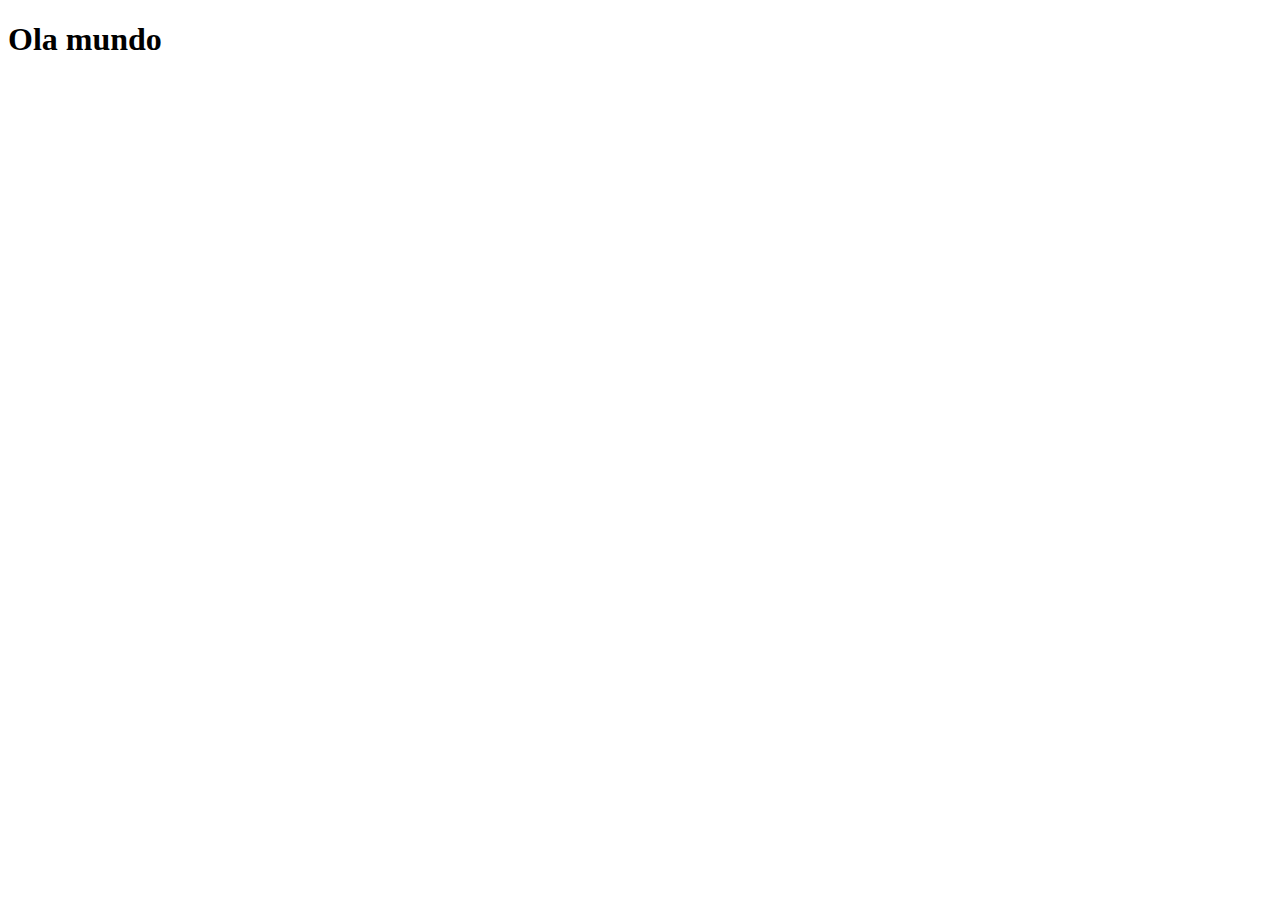
==== index.html @ 52bb56fe "criaçao do site" ====
<!DOCTYPE html>
<html lang="pt-br">
<head>
    <meta charset="UTF-8">
    <meta http-equiv="X-UA-Compatible" content="IE=edge">
    <meta name="viewport" content="width=device-width, initial-scale=1.0">
    <link rel="shortcut icon" href="desafio13/favicon.ico" type="image/x-icon">
    <title>Redes Sociais</title>
</head>
<body>
    <h1>Ola mundo</h1>
    
</body>
</html>
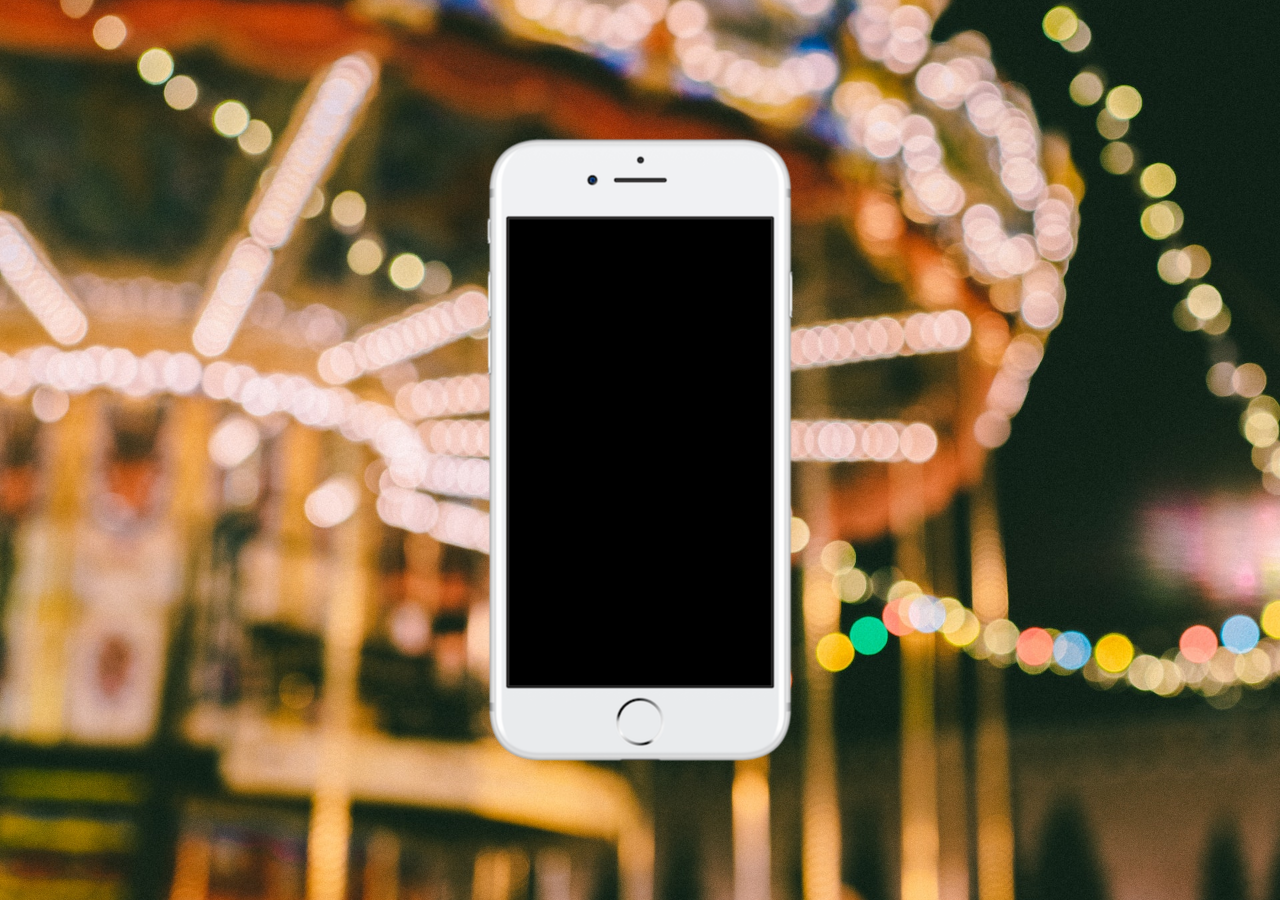
==== commit 559c5928: "projeto social inclusao papel parede" ====
--- a/index.html
+++ b/index.html
@@ -5,10 +5,18 @@
     <meta http-equiv="X-UA-Compatible" content="IE=edge">
     <meta name="viewport" content="width=device-width, initial-scale=1.0">
     <link rel="shortcut icon" href="desafio13/favicon.ico" type="image/x-icon">
+    <link rel="stylesheet" href="estilos/style.css">
     <title>Redes Sociais</title>
 </head>
 <body>
-    <h1>Ola mundo</h1>
+    <main>
+<section id="telefone">
+
+</section>
+<section id="redes-sociais">
+
+</section>
+    </main>
     
 </body>
 </html>--- a/estilos/style.css
+++ b/estilos/style.css
@@ -0,0 +1,37 @@
+@charset "UTF-8";
+
+/* SEMPRE COMEÇAR COM ESSA CONFIGURAÇAO GLOBAL */
+* {
+    margin: 0px;
+    padding: 0px;
+    font-family: Arial, Helvetica, sans-serif;
+}
+html, body{
+    height: 100vh; /* E COM "H"*/
+    width: 100vw;  /* E COM "W"*/
+    background-color: black;
+}
+body{
+    background: url(../desafio13/imagens/otofundo.jpg)no-repeat center center;
+    background-size: cover;
+    background-attachment: fixed;
+    
+}
+main{
+    position: relative;
+    height: 100vh;
+}
+    /* ~ TELEFONE ~ */
+
+/* POSITION~TRANSFORM DEIXA A IMAGEM NO MEIO DA TELA */
+section#telefone{
+    position: absolute;
+    top: 50%;
+    left: 50%;
+    transform: translate(-50%, -50%); /* USAR ISSO PARA DEIXAR NO MEIO */
+
+    height: 627px;
+    width: 311px;
+    
+    background:url('../desafio13/imagens/frame-iphone.png')no-repeat;
+}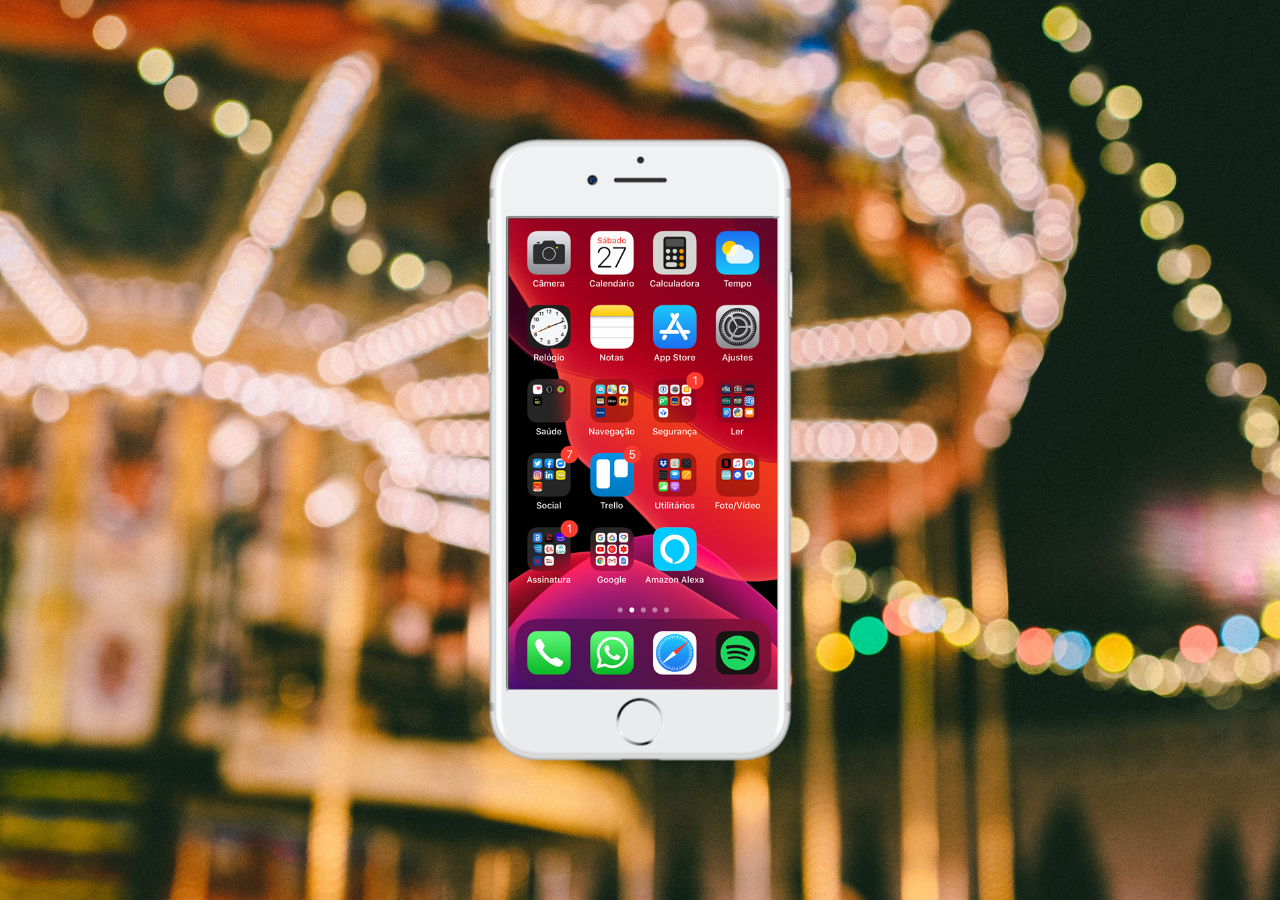
==== commit 40d934ec: "criei a tela home" ====
--- a/index.html
+++ b/index.html
@@ -11,7 +11,7 @@
 <body>
     <main>
 <section id="telefone">
-
+    <iframe src="home.html" name="tela" id="tela"></iframe>
 </section>
 <section id="redes-sociais">
 
--- a/estilos/style.css
+++ b/estilos/style.css
@@ -34,4 +34,11 @@
     width: 311px;
     
     background:url('../desafio13/imagens/frame-iphone.png')no-repeat;
+}
+iframe#tela{
+    position: relative;
+    top: 80px;
+    left: 22px;
+    width: 269px;
+    height: 471px;
 }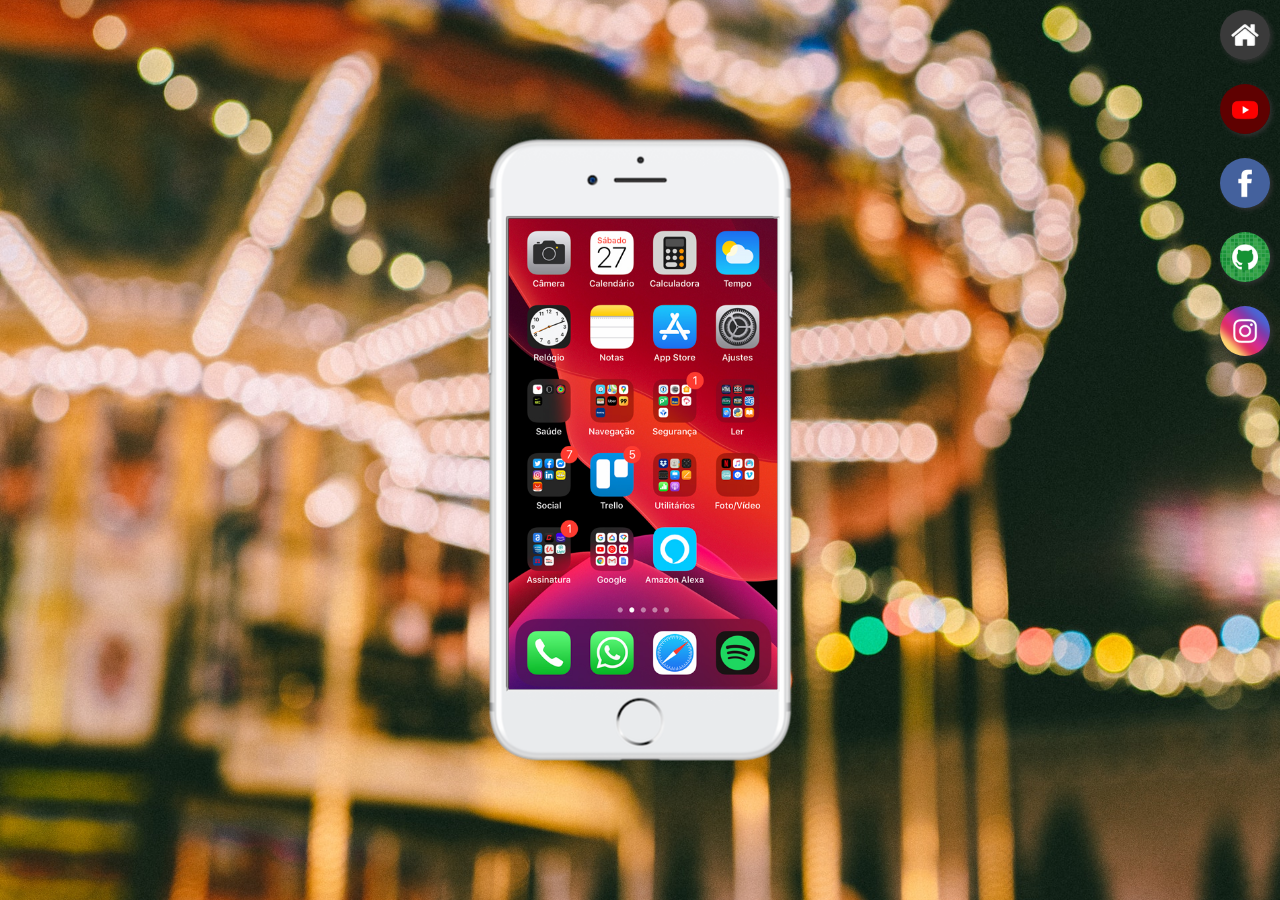
==== commit 5605e3ad: "botoes de rede social e customização" ====
--- a/index.html
+++ b/index.html
@@ -11,9 +11,18 @@
 <body>
     <main>
 <section id="telefone">
-    <iframe src="home.html" name="tela" id="tela"></iframe>
+    <iframe src="home.html" name="tela" id="tela">
+        Seu navegador não é compativel com :C
+    </iframe>
 </section>
+<!-- os br's deixa um em baixo do outro-->
 <section id="redes-sociais">
+    <a href="#" target="tela"><img src="desafio13/imagens/logo-home.jpg" alt="Home"></a> <br>
+    <a href="#" target="tela"> <img src="desafio13/imagens/logo-youtube.jpg" alt="Youtube"></a> <br>
+    <a href="#" target="tela"><img src="desafio13/imagens/logo-facebook.jpg" alt="Facebook"></a> <br>
+    <a href="#" target="tela"><img src="desafio13/imagens/logo-github.jpg" alt="Github"></a> <br>
+    <a href="#" target="tela"><img src="desafio13/imagens/logo-instagram.jpg" alt="Instagram"></a>
+    
 
 </section>
     </main>
--- a/estilos/style.css
+++ b/estilos/style.css
@@ -41,4 +41,21 @@
     left: 22px;
     width: 269px;
     height: 471px;
+}
+section#redes-sociais{
+    text-align: right;
+}
+section#redes-sociais img{
+    width: 50px;
+    margin: 10px;
+    border-radius: 50%;
+    box-shadow: 2px 2px 5px rgb(51, 51, 51);
+    box-sizing: border-box; /* ESSE COMANDO FAZ COM QUE OS ICONES NÃO MEXAM COM O MOUSE EM CIMA */
+}
+section#redes-sociais img:hover{
+    border: 2px solid rgba(255, 255, 255, 0.37);
+    transform: translate(2px, 2px);
+    box-shadow: 5px 5px 10px black;
+    transition-duration: .3s;
+    transform-box: border-box .5s;
 }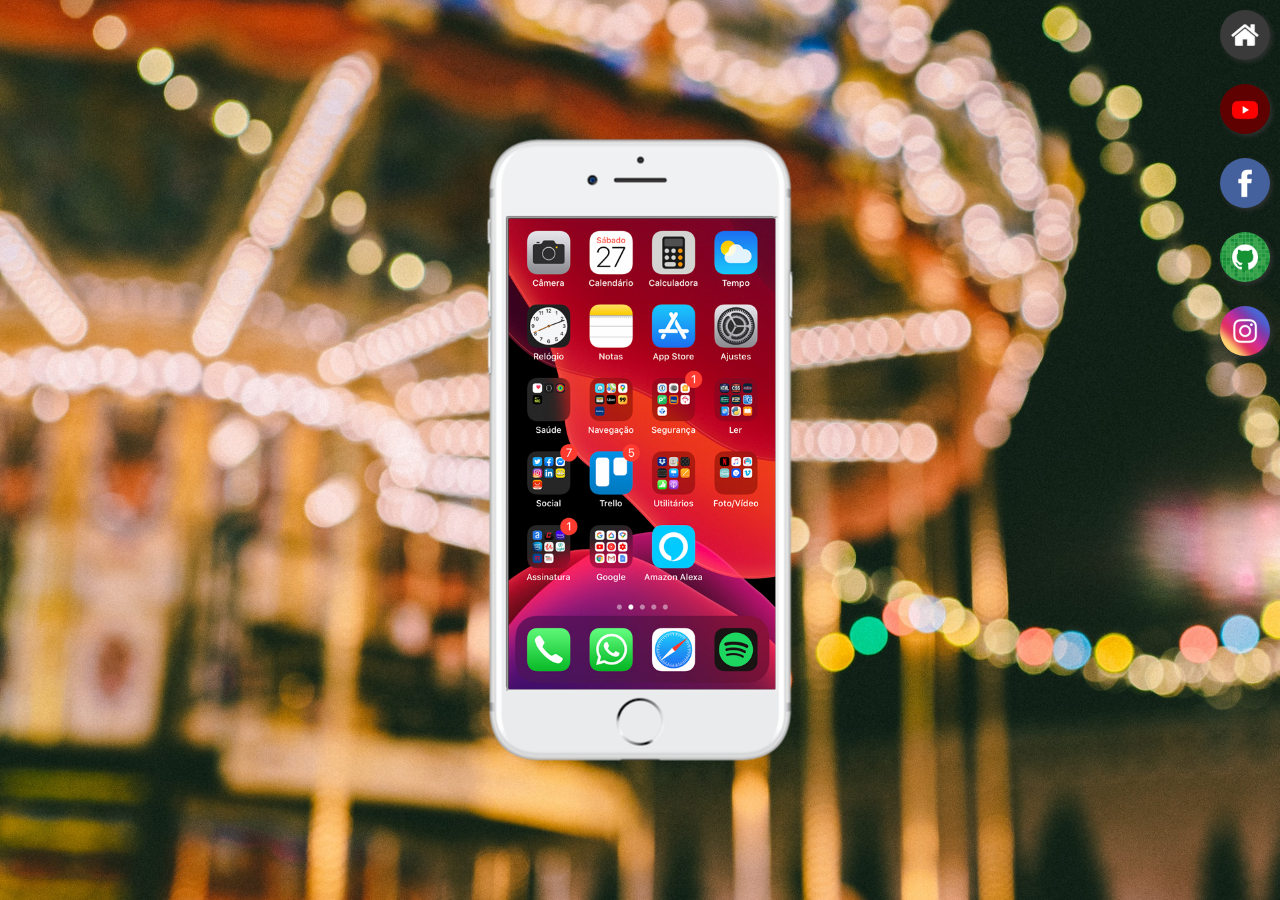
==== commit 81f8b0d3: "coloquei as redes sociais para funcionar, falta facebook" ====
--- a/index.html
+++ b/index.html
@@ -17,11 +17,11 @@
 </section>
 <!-- os br's deixa um em baixo do outro-->
 <section id="redes-sociais">
-    <a href="#" target="tela"><img src="desafio13/imagens/logo-home.jpg" alt="Home"></a> <br>
-    <a href="#" target="tela"> <img src="desafio13/imagens/logo-youtube.jpg" alt="Youtube"></a> <br>
+    <a href="home.html" target="tela"><img src="desafio13/imagens/logo-home.jpg" alt="Home"></a> <br>
+    <a href="youtube.html" target="tela"> <img src="desafio13/imagens/logo-youtube.jpg" alt="Youtube"></a> <br>
     <a href="#" target="tela"><img src="desafio13/imagens/logo-facebook.jpg" alt="Facebook"></a> <br>
-    <a href="#" target="tela"><img src="desafio13/imagens/logo-github.jpg" alt="Github"></a> <br>
-    <a href="#" target="tela"><img src="desafio13/imagens/logo-instagram.jpg" alt="Instagram"></a>
+    <a href="github.html" target="tela"><img src="desafio13/imagens/logo-github.jpg" alt="Github"></a> <br>
+    <a href="instagram.html" target="tela"><img src="desafio13/imagens/logo-instagram.jpg" alt="Instagram"></a>
     
 
 </section>
--- a/estilos/style.css
+++ b/estilos/style.css
@@ -39,7 +39,7 @@
     position: relative;
     top: 80px;
     left: 22px;
-    width: 269px;
+    width: 267px;
     height: 471px;
 }
 section#redes-sociais{
